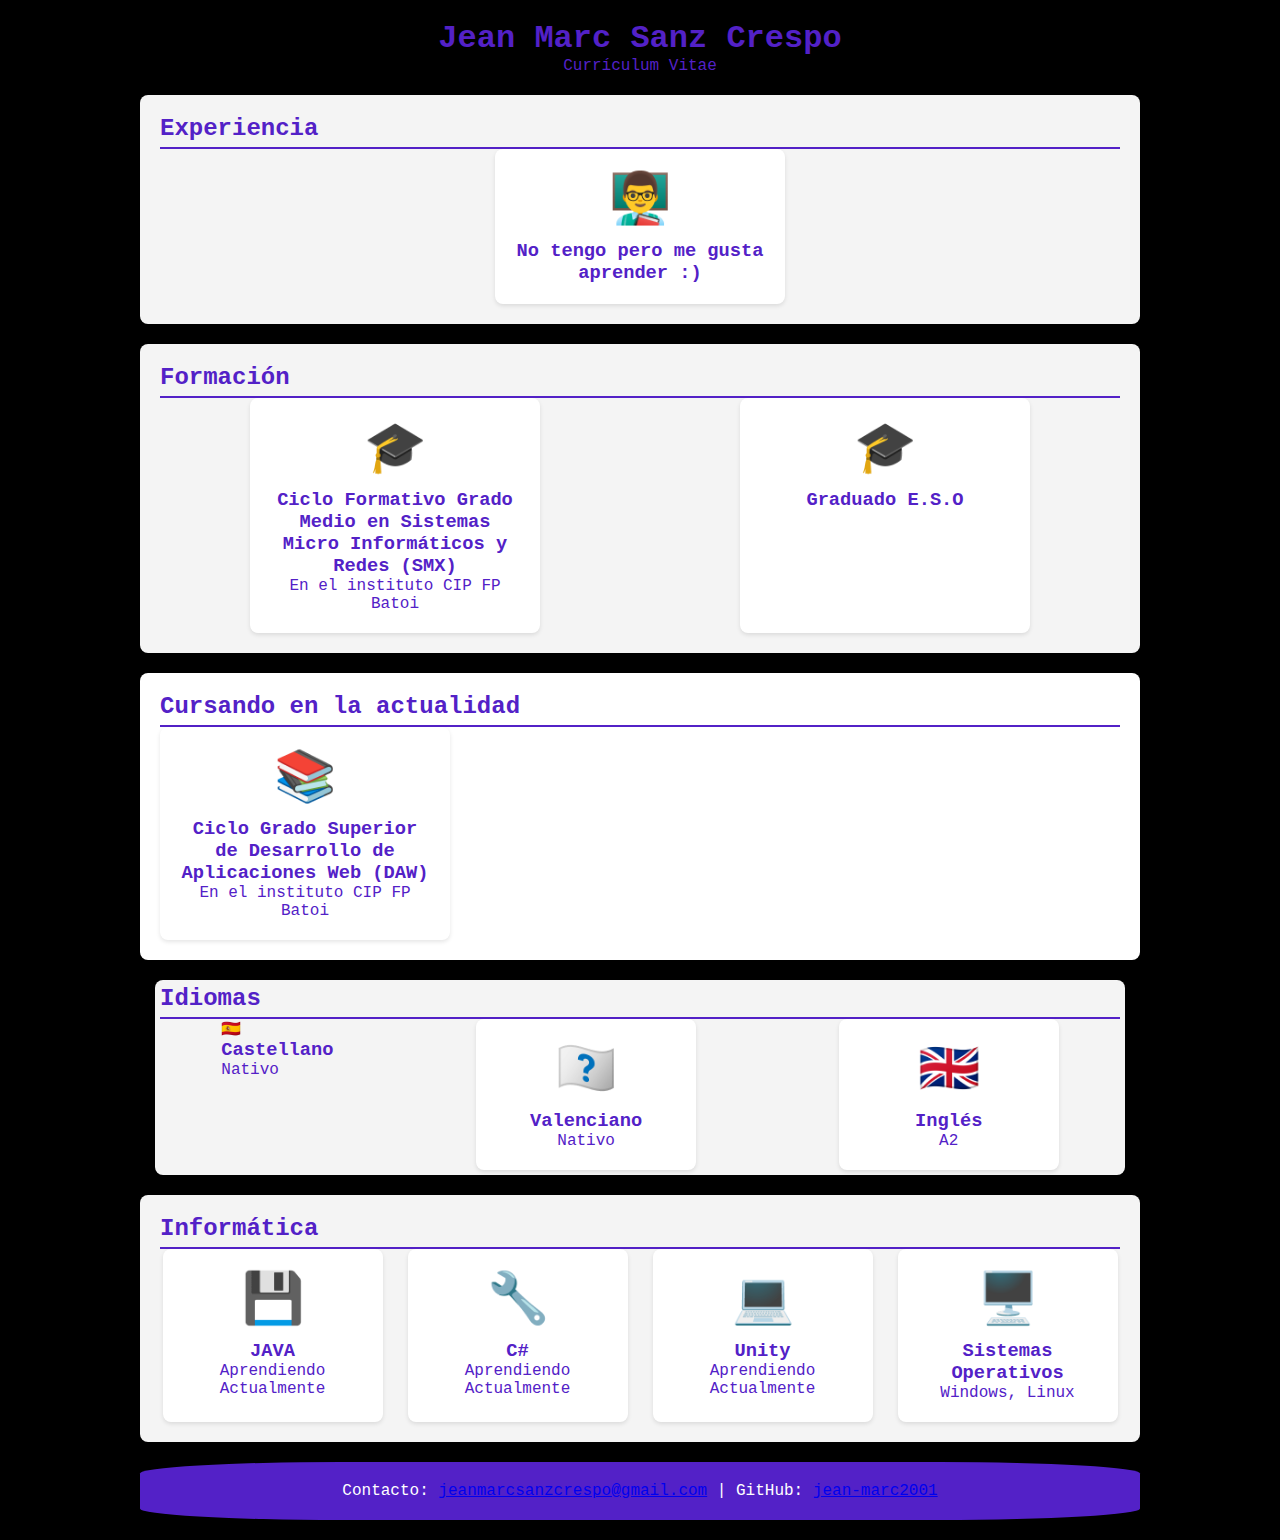
==== 20_02_2024/index.html @ f04a96a7 "curriculum" ====
<!DOCTYPE html>
<html lang="en">
<head>
    <meta charset="UTF-8">
    <meta name="viewport" content="width=device-width, initial-scale=1.0">
    <title>CV</title>
    <link rel="stylesheet" href="./css/estilos.css">
</head>
<body>
    <header>
        <h1>Jean Marc Sanz Crespo</h1>
        <p>Currículum Vitae</p>
    </header>
    <section id="experiencia">
        <h2>Experiencia</h2>
        <div class="experience-container">
            <!-- Experiencia 2023–Actualidad -->
            <div class="job">
                <span>👨‍🏫</span>
                <h3>No tengo pero me gusta aprender :)</h3>
            </div>
        </div>
    </section>


    <section id="formacion-reglada">
        <h2>Formación</h2>
        <div class="education-container">
            <div class="degree">
                <span>🎓</span>
                <h3>Ciclo Formativo Grado Medio en Sistemas Micro Informáticos y Redes (SMX)</h3>
                <p>En el instituto CIP FP Batoi</p>
            </div>
            <div class="degree">
                <span>🎓</span>
                <h3>Graduado E.S.O</h3>
            </div>
    </section>


    <section id="cursando-actualmente">
        <h2>Cursando en la actualidad</h2>
        <div class="cursos-contenedor">
            <div class="course">
                <span>📚</span>
                <h3>Ciclo Grado Superior de Desarrollo de Aplicaciones Web (DAW)</h3>
                <p>En el instituto CIP FP Batoi</p>
            </div>
    </section>


    <section id="idiomas">
        <h2>Idiomas</h2>
        <div class="lenguajes-contenedor">
            <div class="lenguas">
                <span>🇪🇸​</span>
                <h3>Castellano</h3>
                <p>Nativo</p>
            </div>
            <div class="language">
                <span>🏴󠁥󠁳󠁶󠁣󠁴󠁿</span>
                <h3>Valenciano</h3>
                <p>Nativo</p>
            </div>
            <div class="language">
                <span>🇬🇧</span>
                <h3>Inglés</h3>
                <p>A2</p>
            </div>
        </div>
    </section>

    <section id="informatica">
        <h2>Informática</h2>

        <div class="skills-container">
           
            <div class="skill">
                <span>💾</span>
                <h3>JAVA</h3>
                <p>Aprendiendo Actualmente</p>
                
            </div>
            <div class="skill">
                <span>🔧</span>
                <h3>C#</h3>
                <p>Aprendiendo Actualmente</p>
            </div>
            <div class="skill">
                <span>💻</span>
                <h3>Unity</h3>
                <p>Aprendiendo Actualmente</p>
            </div>
            <div class="skill">
                <span>🖥️</span>
                <h3>Sistemas Operativos</h3>
                <p>Windows, Linux</p>
            </div>
        </div>
    </section>

    <footer>
        <p>Contacto: <a href="mailto:jeanmarcsanzcrespo@gmail.com">jeanmarcsanzcrespo@gmail.com</a> | GitHub: <a href="https://github.com/jean-marc2001/">jean-marc2001</a></p>
    </footer>

</body>
</html>
---- 20_02_2024/css/estilos.css ----
* {
    margin: 0;
    padding: 0;
}

body {
    font-family:'Courier New', Courier, monospace;
    background-color: #000000;
    color: var(--main-color);
}

:root {
    --main-color: #5321c7;
}

header, section, footer {
    margin: 20px auto;
    width: 80%;
    max-width: 960px;
}

header {
    text-align: center;
}

h1 {
    color: var(--main-color);
}

h2 {
    border-bottom: 2px solid var(--main-color);
    padding-bottom: 5px;
}

section {
    background-color: #fff;
    padding: 20px;
    border-radius: 8px;
    box-shadow: 0 2px 4px rgba(0,0,0,0.1);
    margin-bottom: 20px;
}

footer {
    text-align: center;
    padding: 20px;
    background-color: var(--main-color);
    color: #ffffff;
    border-radius: 20%;
}

#idiomas {
    background-color: #f4f4f4;
    padding: 5px;
}

.lenguajes-contenedor {
    display: flex;
    flex-wrap: wrap;
    justify-content: space-around;
    gap: 20px;
}

.language {
    display: flex;
    flex-direction: column;
    align-items: center;
    background-color: #fff;
    padding: 20px;
    border-radius: 8px;
    box-shadow: 0 2px 4px rgba(0,0,0,0.1);
    width: 180px;
    text-align: center;
}

.language span {
    font-size: 50px;
    margin-bottom: 10px;
}


#informatica {
    background-color: #f4f4f4;
    padding: 20px;
}

.skills-container {
    display: flex;
    flex-wrap: wrap;
    justify-content: space-around;
    gap: 20px;
}

.skill {
    display: flex;
    flex-direction: column;
    align-items: center;
    background-color: #fff;
    padding: 20px;
    border-radius: 8px;
    box-shadow: 0 2px 4px rgba(0,0,0,0.1);
    width: 180px;
    text-align: center;
}

.skill span {
    font-size: 50px;
    margin-bottom: 10px;
}

#experiencia {
    background-color: #f4f4f4;
    padding: 20px;
}

.experience-container {
    display: flex;
    flex-wrap: wrap;
    justify-content: space-around;
    gap: 20px;
}

.job {
    display: flex;
    flex-direction: column;
    align-items: center;
    background-color: #fff;
    padding: 20px;
    border-radius: 8px;
    box-shadow: 0 2px 4px rgba(0,0,0,0.1);
    width: 250px; /* Ajusta según necesidad */
    text-align: center;
}

.job span {
    font-size: 50px;
    margin-bottom: 10px;
}

#formacion-reglada {
    background-color: #f4f4f4;
    padding: 20px;
}

.education-container {
    display: flex;
    flex-wrap: wrap;
    justify-content: space-around;
    gap: 20px;
}

.degree {
    display: flex;
    flex-direction: column;
    align-items: center;
    background-color: #fff;
    padding: 20px;
    border-radius: 8px;
    box-shadow: 0 2px 4px rgba(0,0,0,0.1);
    width: 250px; /* Ajuste según necesidad */
    text-align: center;
}

.degree span {
    font-size: 50px;
    margin-bottom: 10px;
}

#formacion-complementaria {
    background-color: #f4f4f4;
    padding: 20px;
}

.courses-container {
    display: flex;
    flex-wrap: wrap;
    justify-content: space-around;
    gap: 20px;
}

.course {
    display: flex;
    flex-direction: column;
    align-items: center;
    background-color: #fff;
    padding: 20px;
    border-radius: 8px;
    box-shadow: 0 2px 4px rgba(0,0,0,0.1);
    width: 250px; /* Ajuste según necesidad */
    text-align: center;
}

.course span {
    font-size: 50px;
    margin-bottom: 10px;
}
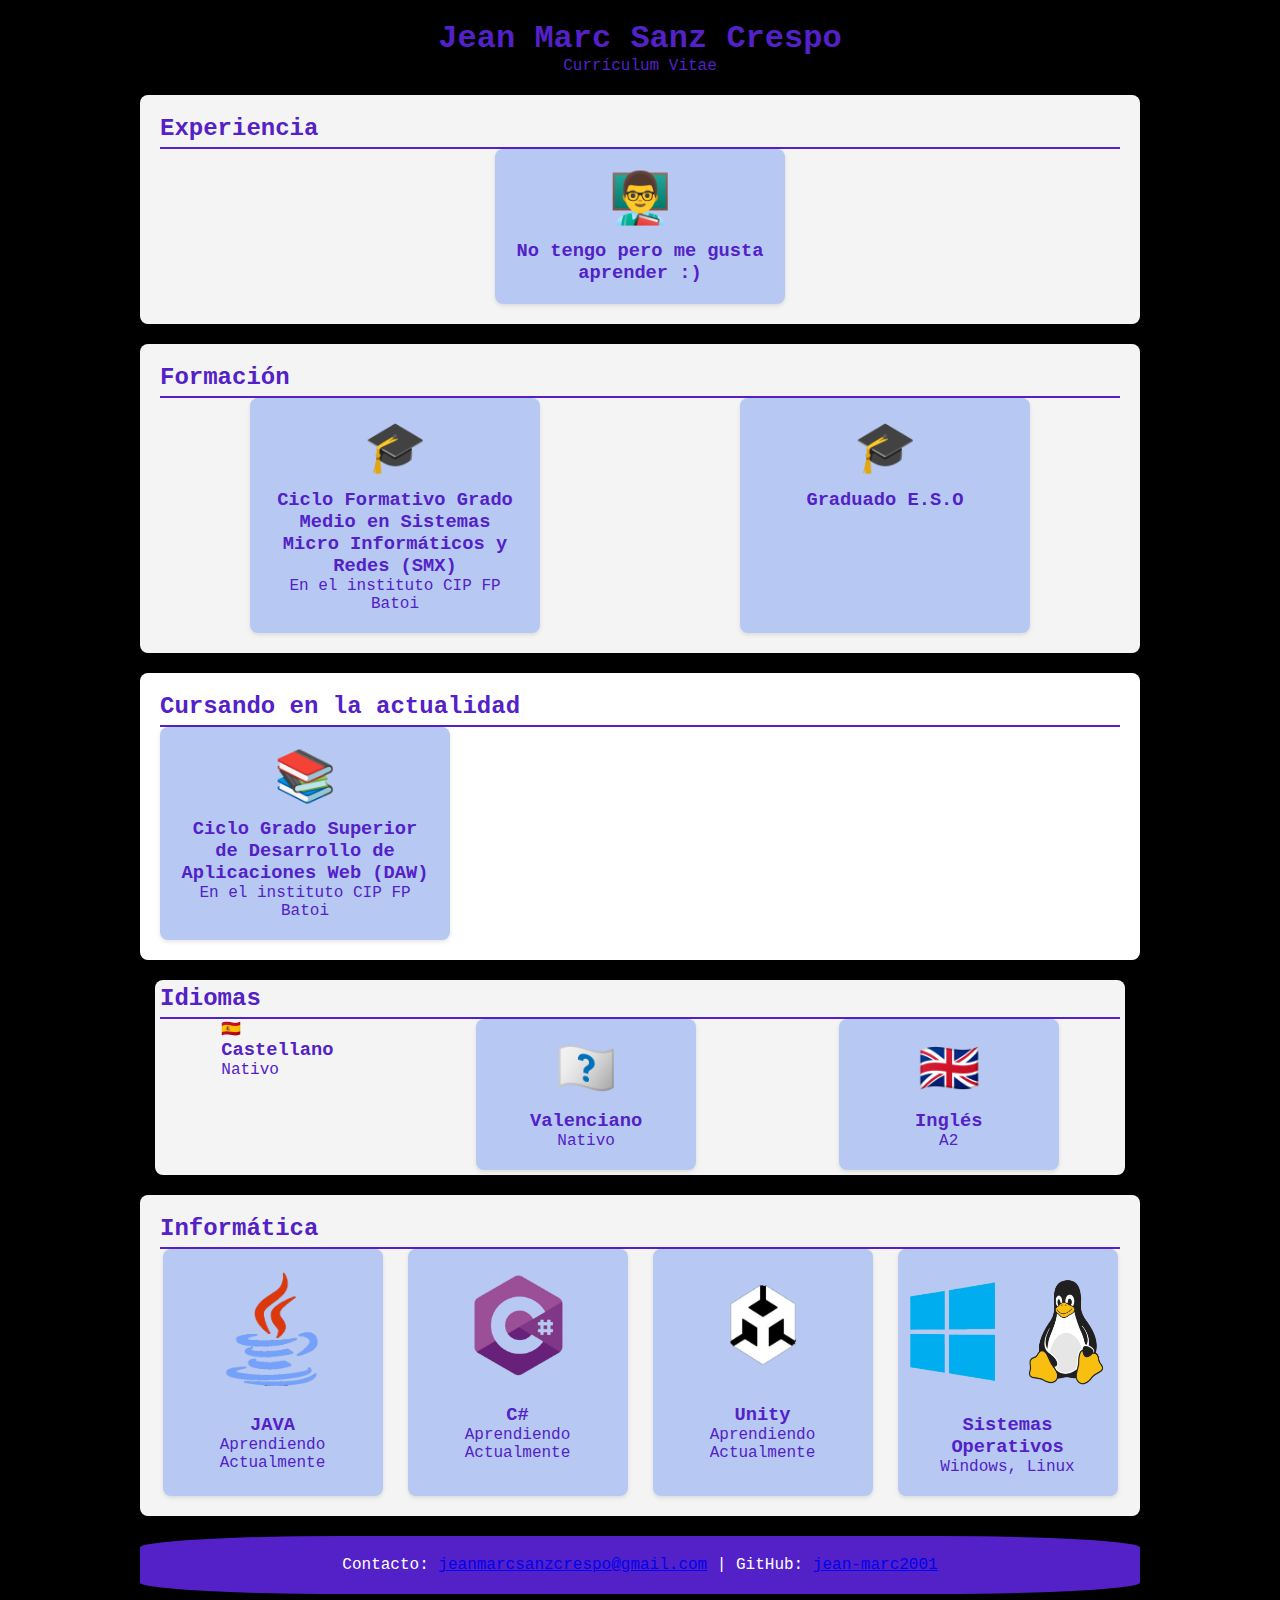
==== commit 0b7c72b8: "fondo" ====
--- a/20_02_2024/index.html
+++ b/20_02_2024/index.html
@@ -76,23 +76,23 @@
         <div class="skills-container">
            
             <div class="skill">
-                <span>💾</span>
+                <span id="java"><img src="./img/java.png" alt="java"></span>
                 <h3>JAVA</h3>
                 <p>Aprendiendo Actualmente</p>
                 
             </div>
             <div class="skill">
-                <span>🔧</span>
+                <span id="C"><img src="./img/Csharp.png" alt="C"></span>
                 <h3>C#</h3>
                 <p>Aprendiendo Actualmente</p>
             </div>
             <div class="skill">
-                <span>💻</span>
+                <span id="unity"><img src="./img/unity.png" alt="unity"></span>
                 <h3>Unity</h3>
                 <p>Aprendiendo Actualmente</p>
             </div>
             <div class="skill">
-                <span>🖥️</span>
+                <span id="win_y_linux"><img src="./img/win_y_linux.png" alt="win_y_linux"></span>
                 <h3>Sistemas Operativos</h3>
                 <p>Windows, Linux</p>
             </div>
--- a/20_02_2024/css/estilos.css
+++ b/20_02_2024/css/estilos.css
@@ -7,10 +7,12 @@
     font-family:'Courier New', Courier, monospace;
     background-color: #000000;
     color: var(--main-color);
+    background-image: url(patron.png)
 }
 
 :root {
     --main-color: #5321c7;
+    
 }
 
 header, section, footer {
@@ -64,7 +66,7 @@
     display: flex;
     flex-direction: column;
     align-items: center;
-    background-color: #fff;
+    background-color: #B7C9F2;
     padding: 20px;
     border-radius: 8px;
     box-shadow: 0 2px 4px rgba(0,0,0,0.1);
@@ -94,7 +96,7 @@
     display: flex;
     flex-direction: column;
     align-items: center;
-    background-color: #fff;
+    background-color: #B7C9F2;
     padding: 20px;
     border-radius: 8px;
     box-shadow: 0 2px 4px rgba(0,0,0,0.1);
@@ -123,7 +125,7 @@
     display: flex;
     flex-direction: column;
     align-items: center;
-    background-color: #fff;
+    background-color:#B7C9F2;
     padding: 20px;
     border-radius: 8px;
     box-shadow: 0 2px 4px rgba(0,0,0,0.1);
@@ -152,7 +154,7 @@
     display: flex;
     flex-direction: column;
     align-items: center;
-    background-color: #fff;
+    background-color:#B7C9F2;
     padding: 20px;
     border-radius: 8px;
     box-shadow: 0 2px 4px rgba(0,0,0,0.1);
@@ -181,7 +183,7 @@
     display: flex;
     flex-direction: column;
     align-items: center;
-    background-color: #fff;
+    background-color: #B7C9F2;
     padding: 20px;
     border-radius: 8px;
     box-shadow: 0 2px 4px rgba(0,0,0,0.1);
@@ -192,4 +194,26 @@
 .course span {
     font-size: 50px;
     margin-bottom: 10px;
-}+}
+
+#java img{
+    width: 100px;
+    height: 120px;
+}
+
+#C img{
+    width: 100px;
+    height: 110px;
+}
+
+#unity img{
+    width: 100px;
+    height: 110px;
+}
+
+#win_y_linux img{
+    width: 200px;
+    height: 120px;
+}
+
+
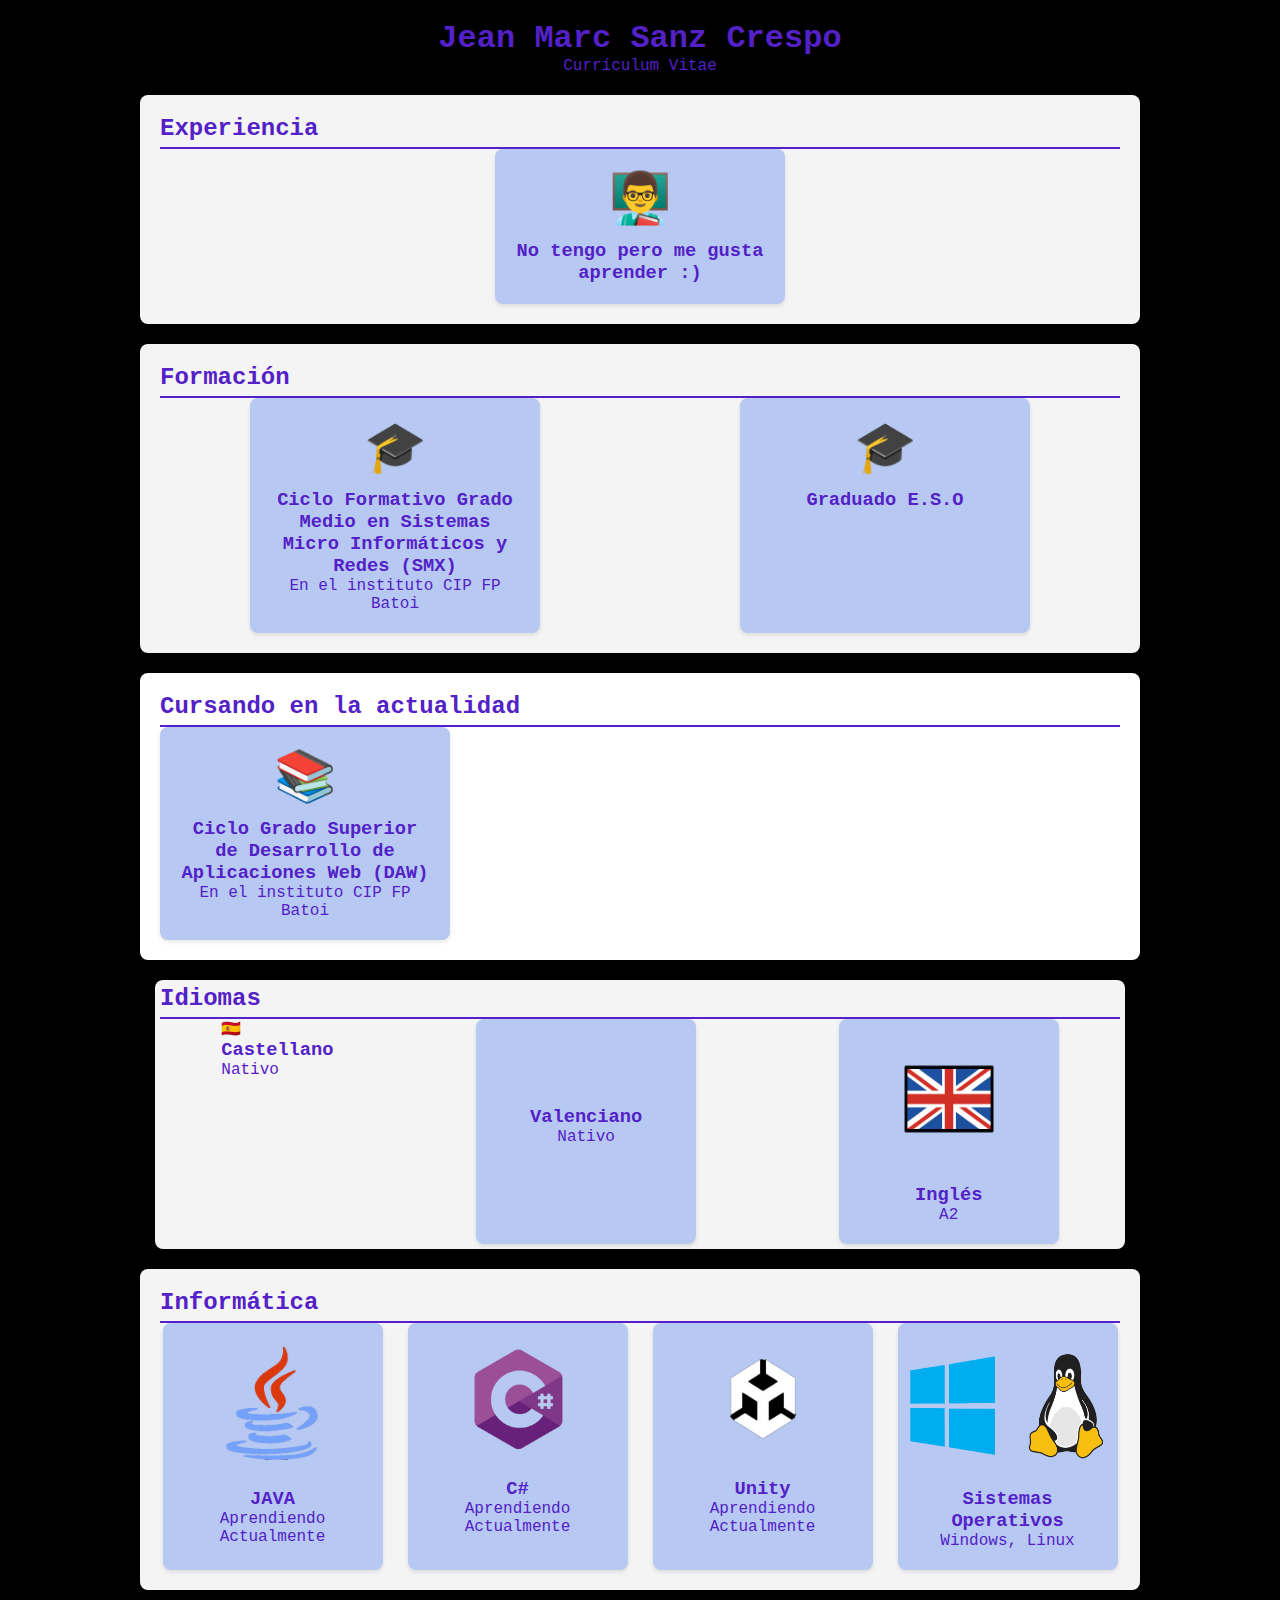
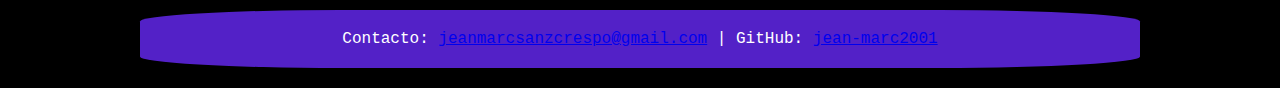
==== commit 1f8ea84e: "bandera" ====
--- a/20_02_2024/index.html
+++ b/20_02_2024/index.html
@@ -58,12 +58,12 @@
                 <p>Nativo</p>
             </div>
             <div class="language">
-                <span>🏴󠁥󠁳󠁶󠁣󠁴󠁿</span>
+                <span><img src="" alt=""></span>
                 <h3>Valenciano</h3>
                 <p>Nativo</p>
             </div>
             <div class="language">
-                <span>🇬🇧</span>
+                <span id="bandera"><img src="./img/bandera.png" alt="bandera"></span>
                 <h3>Inglés</h3>
                 <p>A2</p>
             </div>
--- a/20_02_2024/css/estilos.css
+++ b/20_02_2024/css/estilos.css
@@ -7,7 +7,6 @@
     font-family:'Courier New', Courier, monospace;
     background-color: #000000;
     color: var(--main-color);
-    background-image: url(patron.png)
 }
 
 :root {
@@ -216,4 +215,7 @@
     height: 120px;
 }
 
-
+#bandera img{
+    width: 100px;
+    height: 120px;
+}
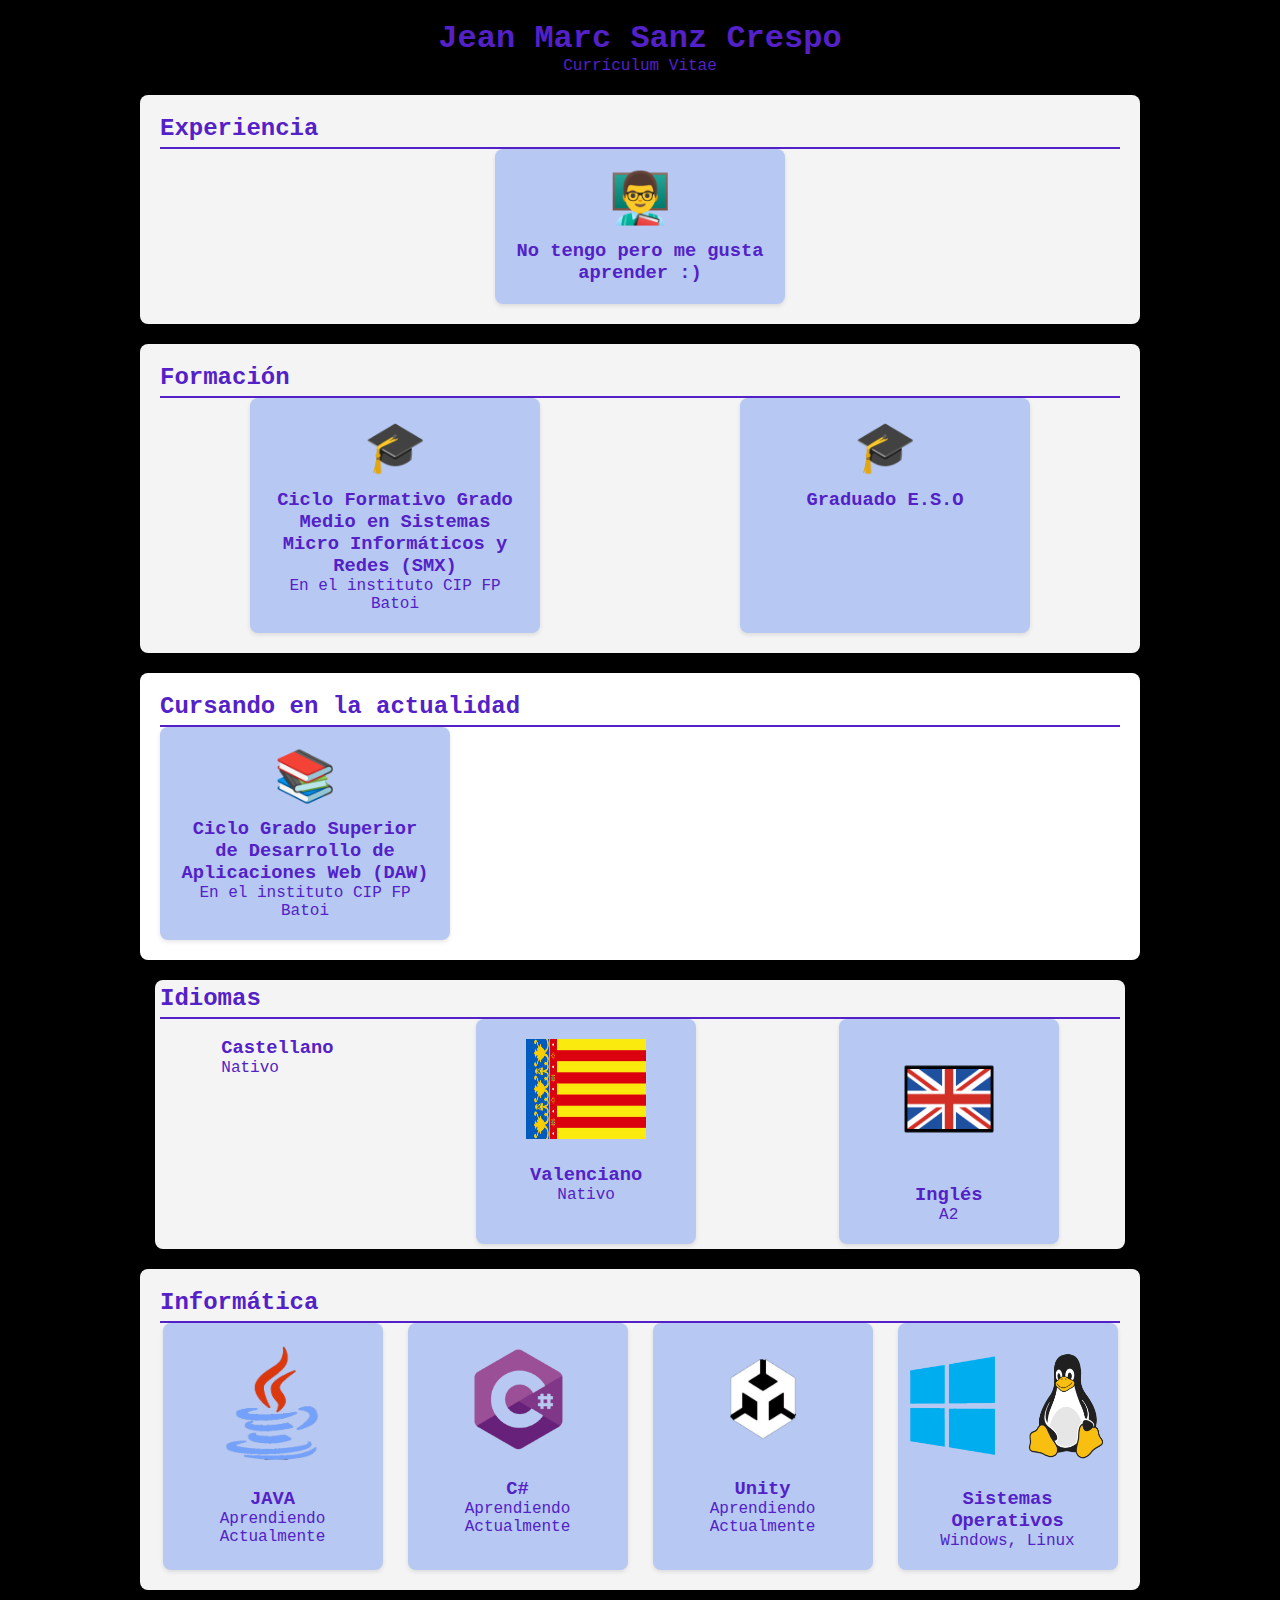
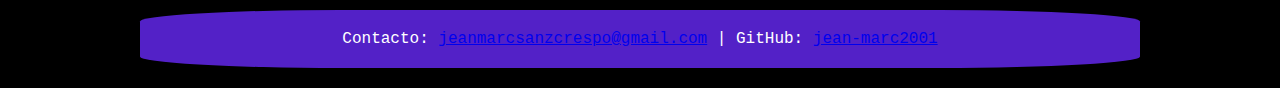
==== commit b5fd70e8: "bandera3" ====
--- a/20_02_2024/index.html
+++ b/20_02_2024/index.html
@@ -53,12 +53,12 @@
         <h2>Idiomas</h2>
         <div class="lenguajes-contenedor">
             <div class="lenguas">
-                <span>🇪🇸​</span>
+                <span>​</span>
                 <h3>Castellano</h3>
                 <p>Nativo</p>
             </div>
             <div class="language">
-                <span><img src="" alt=""></span>
+                <span id="bandera2"><img src="./img/bandera2.jpg" alt="bandera2"></span>
                 <h3>Valenciano</h3>
                 <p>Nativo</p>
             </div>
--- a/20_02_2024/css/estilos.css
+++ b/20_02_2024/css/estilos.css
@@ -219,3 +219,8 @@
     width: 100px;
     height: 120px;
 }
+
+#bandera2 img{
+    width: 120px;
+    height: 100px;
+}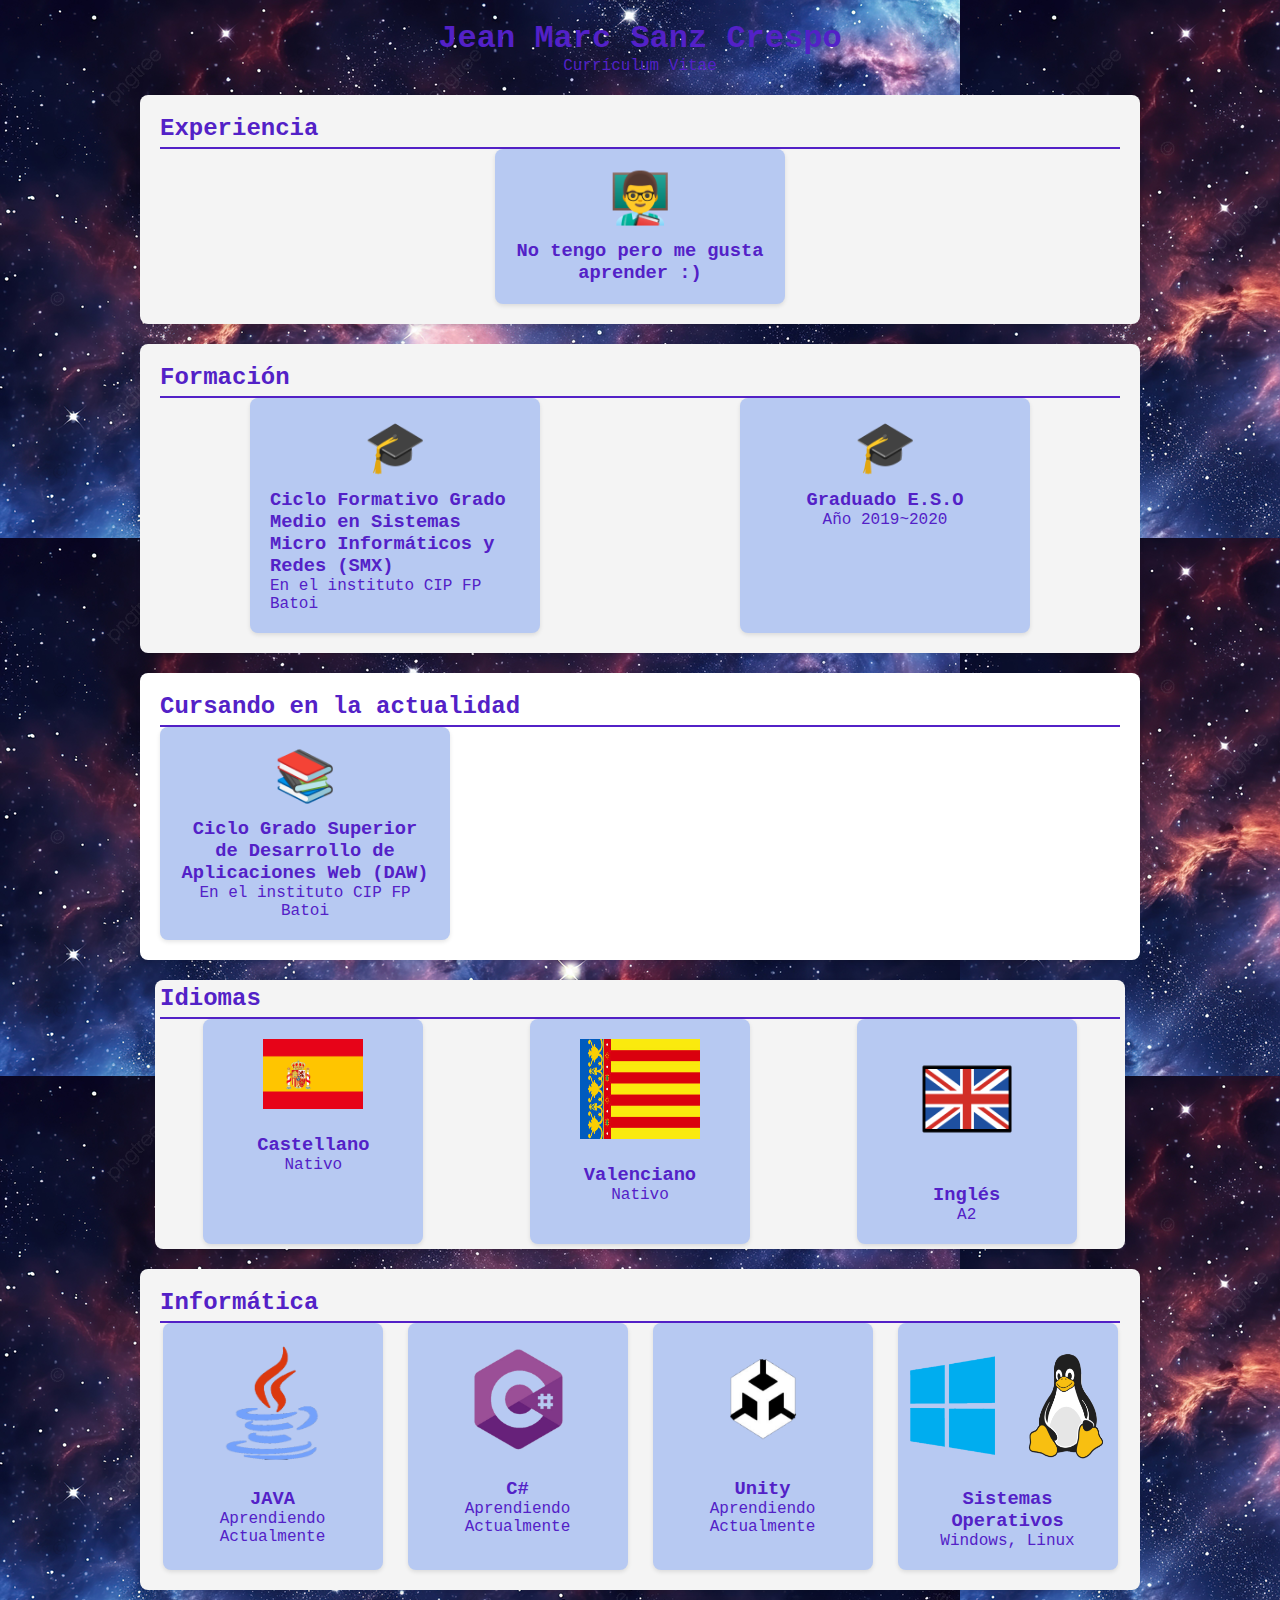
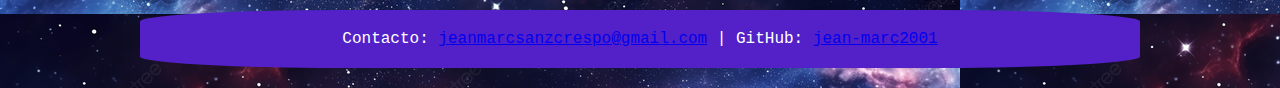
==== commit df802064: "fondo2" ====
--- a/20_02_2024/index.html
+++ b/20_02_2024/index.html
@@ -14,7 +14,6 @@
     <section id="experiencia">
         <h2>Experiencia</h2>
         <div class="experience-container">
-            <!-- Experiencia 2023–Actualidad -->
             <div class="job">
                 <span>👨‍🏫</span>
                 <h3>No tengo pero me gusta aprender :)</h3>
@@ -34,6 +33,7 @@
             <div class="degree">
                 <span>🎓</span>
                 <h3>Graduado E.S.O</h3>
+                <p>Año 2019~2020</p>
             </div>
     </section>
 
@@ -52,8 +52,8 @@
     <section id="idiomas">
         <h2>Idiomas</h2>
         <div class="lenguajes-contenedor">
-            <div class="lenguas">
-                <span>​</span>
+            <div class="language">
+                <span id="bandera3"><img src="./img/bandera3.png" alt="bandera2"></span>
                 <h3>Castellano</h3>
                 <p>Nativo</p>
             </div>
--- a/20_02_2024/css/estilos.css
+++ b/20_02_2024/css/estilos.css
@@ -7,6 +7,8 @@
     font-family:'Courier New', Courier, monospace;
     background-color: #000000;
     color: var(--main-color);
+    background-image: url("/20_02_2024/img/fondo.png");
+    background-repeat: repeat;
 }
 
 :root {
@@ -158,7 +160,7 @@
     border-radius: 8px;
     box-shadow: 0 2px 4px rgba(0,0,0,0.1);
     width: 250px; /* Ajuste según necesidad */
-    text-align: center;
+    text-align: left;
 }
 
 .degree span {
@@ -223,4 +225,8 @@
 #bandera2 img{
     width: 120px;
     height: 100px;
+}
+#bandera3 img{
+    width: 100px;
+    height: 70px;
 }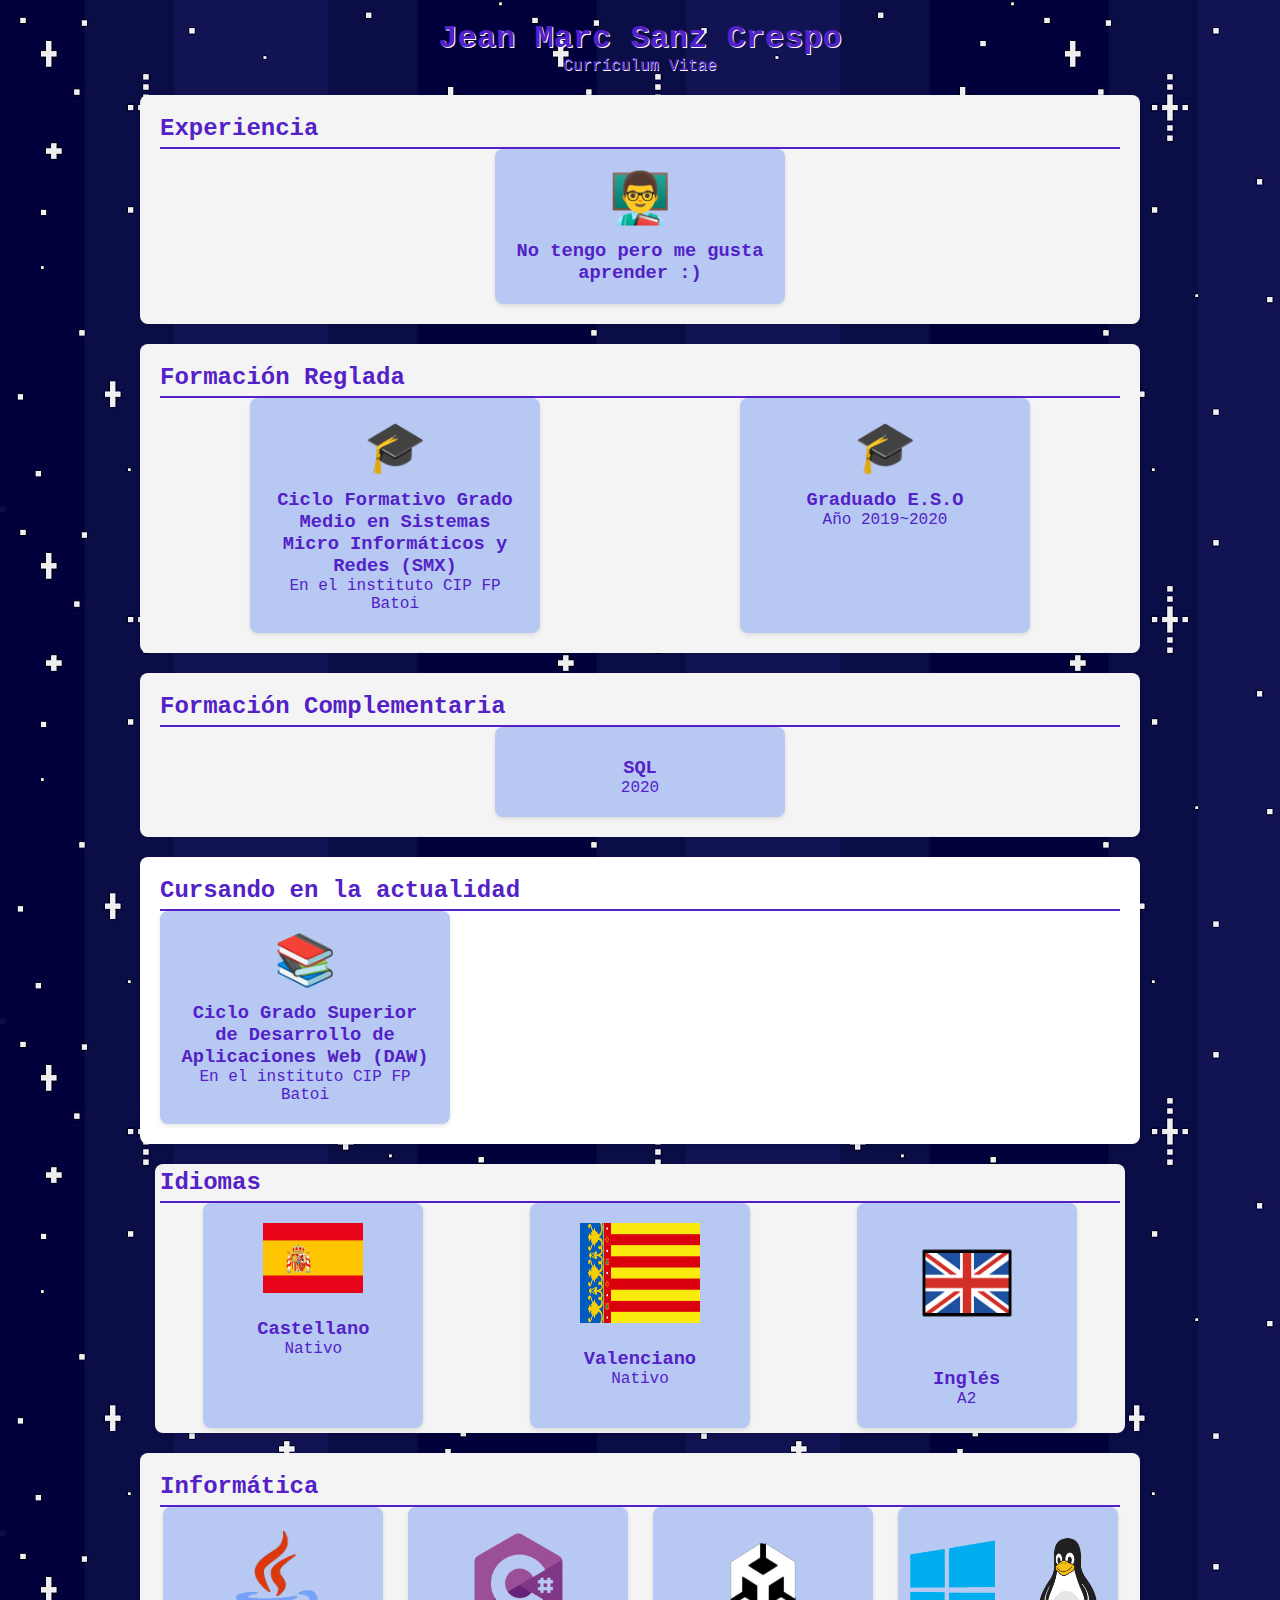
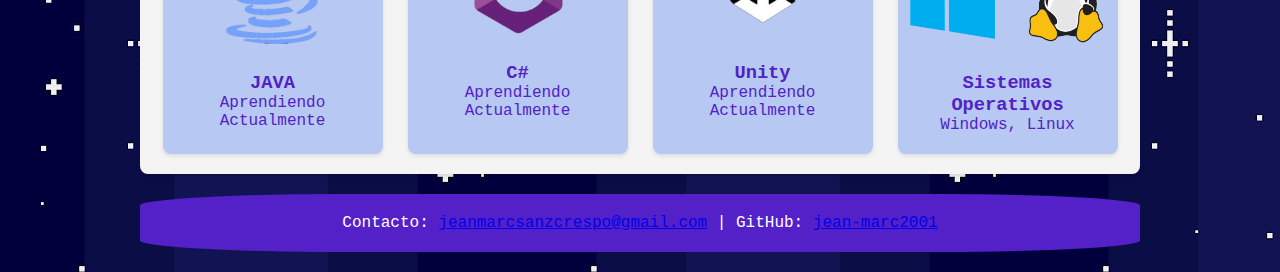
==== commit f0e6518d: "sql" ====
--- a/20_02_2024/index.html
+++ b/20_02_2024/index.html
@@ -7,7 +7,7 @@
     <link rel="stylesheet" href="./css/estilos.css">
 </head>
 <body>
-    <header>
+    <header id="texto-cabecera">
         <h1>Jean Marc Sanz Crespo</h1>
         <p>Currículum Vitae</p>
     </header>
@@ -23,7 +23,7 @@
 
 
     <section id="formacion-reglada">
-        <h2>Formación</h2>
+        <h2>Formación Reglada</h2>
         <div class="education-container">
             <div class="degree">
                 <span>🎓</span>
@@ -36,6 +36,17 @@
                 <p>Año 2019~2020</p>
             </div>
     </section>
+
+    <section id="formacion-complementaria">
+        <h2>Formación Complementaria</h2>
+        <div class="courses-container">
+            <div class="course">
+                <span></span>
+                <h3>SQL</h3>
+                <p>2020</p>
+            </div>
+    </section>
+
 
 
     <section id="cursando-actualmente">
--- a/20_02_2024/css/estilos.css
+++ b/20_02_2024/css/estilos.css
@@ -7,7 +7,7 @@
     font-family:'Courier New', Courier, monospace;
     background-color: #000000;
     color: var(--main-color);
-    background-image: url("/20_02_2024/img/fondo.png");
+    background-image: url("/20_02_2024/img/fondo2.jpg");
     background-repeat: repeat;
 }
 
@@ -28,6 +28,11 @@
 
 h1 {
     color: var(--main-color);
+    text-shadow: 1px 1px #ffffff;
+}
+
+#texto-cabecera{
+    text-shadow: 0.5px 0.5px #ffffff;
 }
 
 h2 {
@@ -160,7 +165,7 @@
     border-radius: 8px;
     box-shadow: 0 2px 4px rgba(0,0,0,0.1);
     width: 250px; /* Ajuste según necesidad */
-    text-align: left;
+    text-align: center;
 }
 
 .degree span {
@@ -188,7 +193,7 @@
     padding: 20px;
     border-radius: 8px;
     box-shadow: 0 2px 4px rgba(0,0,0,0.1);
-    width: 250px; /* Ajuste según necesidad */
+    width: 250px;
     text-align: center;
 }
 
@@ -229,4 +234,4 @@
 #bandera3 img{
     width: 100px;
     height: 70px;
-}+}
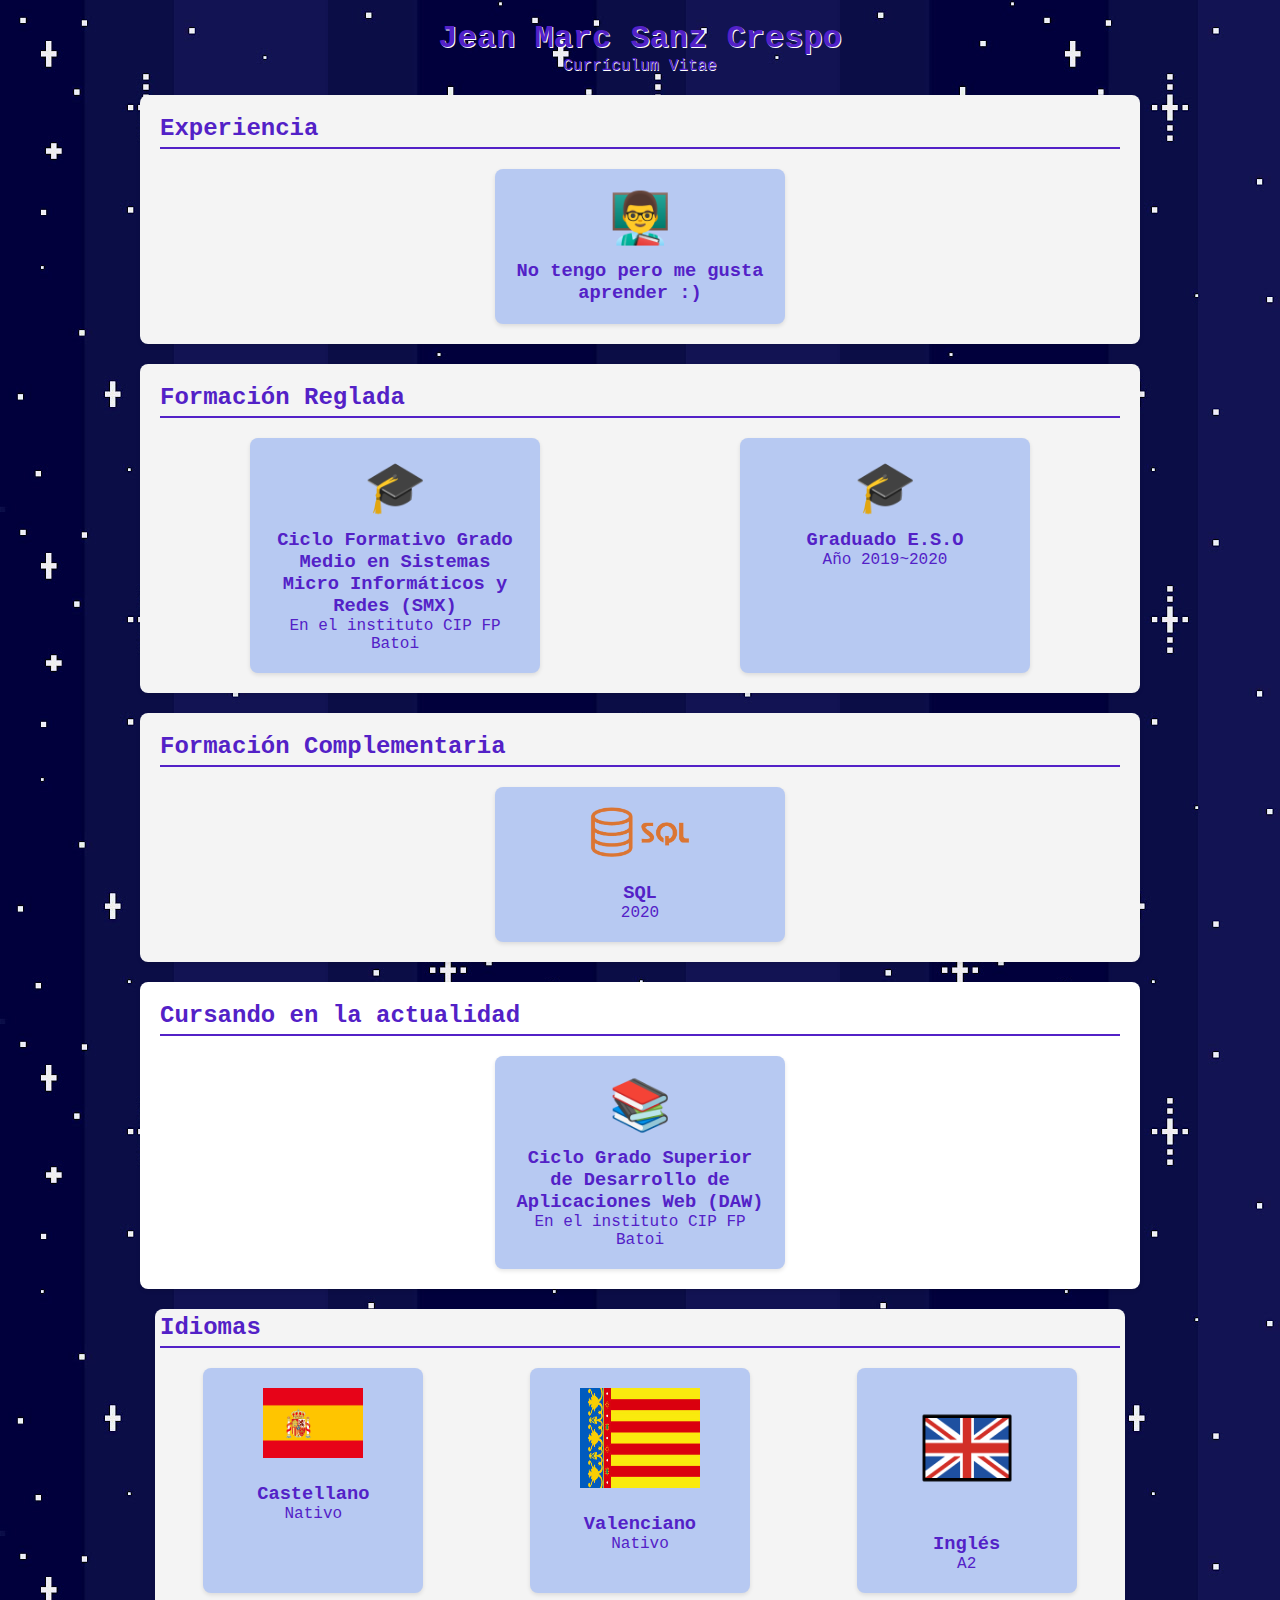
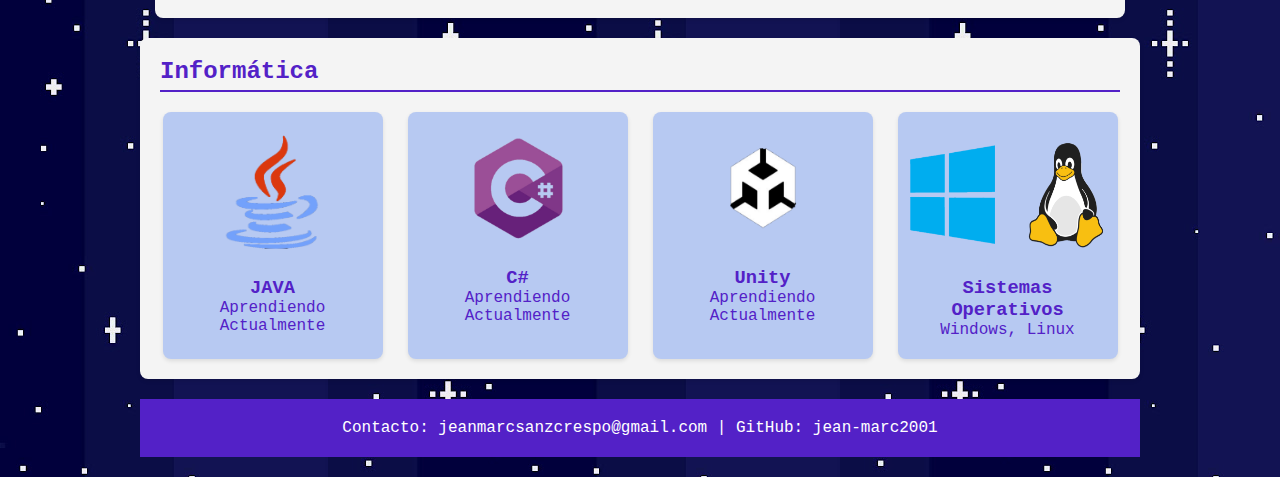
==== commit a7c5fd97: "guardado" ====
--- a/20_02_2024/index.html
+++ b/20_02_2024/index.html
@@ -41,7 +41,7 @@
         <h2>Formación Complementaria</h2>
         <div class="courses-container">
             <div class="course">
-                <span></span>
+                <span id="sql"><img src="./img/sql.png" alt="sql"></span>
                 <h3>SQL</h3>
                 <p>2020</p>
             </div>
--- a/20_02_2024/css/estilos.css
+++ b/20_02_2024/css/estilos.css
@@ -52,9 +52,17 @@
     text-align: center;
     padding: 20px;
     background-color: var(--main-color);
-    color: #ffffff;
-    border-radius: 20%;
-}
+    
+    
+}
+footer p{
+    color: white;
+}
+
+footer p a {
+    color:white;
+    text-decoration: none;
+  }
 
 #idiomas {
     background-color: #f4f4f4;
@@ -78,6 +86,8 @@
     box-shadow: 0 2px 4px rgba(0,0,0,0.1);
     width: 180px;
     text-align: center;
+    margin-top: 20px;
+    margin-bottom: 20px;
 }
 
 .language span {
@@ -108,6 +118,7 @@
     box-shadow: 0 2px 4px rgba(0,0,0,0.1);
     width: 180px;
     text-align: center;
+    margin-top: 20px;
 }
 
 .skill span {
@@ -135,8 +146,9 @@
     padding: 20px;
     border-radius: 8px;
     box-shadow: 0 2px 4px rgba(0,0,0,0.1);
-    width: 250px; /* Ajusta según necesidad */
-    text-align: center;
+    width: 250px;
+    text-align: center;
+    margin-top: 20px;
 }
 
 .job span {
@@ -166,6 +178,7 @@
     box-shadow: 0 2px 4px rgba(0,0,0,0.1);
     width: 250px; /* Ajuste según necesidad */
     text-align: center;
+    margin-top: 20px;
 }
 
 .degree span {
@@ -185,6 +198,14 @@
     gap: 20px;
 }
 
+.cursos-contenedor {
+    display: flex;
+    flex-wrap: wrap;
+    justify-content: space-around;
+    gap: 20px;
+}
+
+
 .course {
     display: flex;
     flex-direction: column;
@@ -195,6 +216,7 @@
     box-shadow: 0 2px 4px rgba(0,0,0,0.1);
     width: 250px;
     text-align: center;
+    margin-top: 20px;
 }
 
 .course span {
@@ -235,3 +257,8 @@
     width: 100px;
     height: 70px;
 }
+
+#sql img{
+    width: 100px;
+    height: 50px;
+}